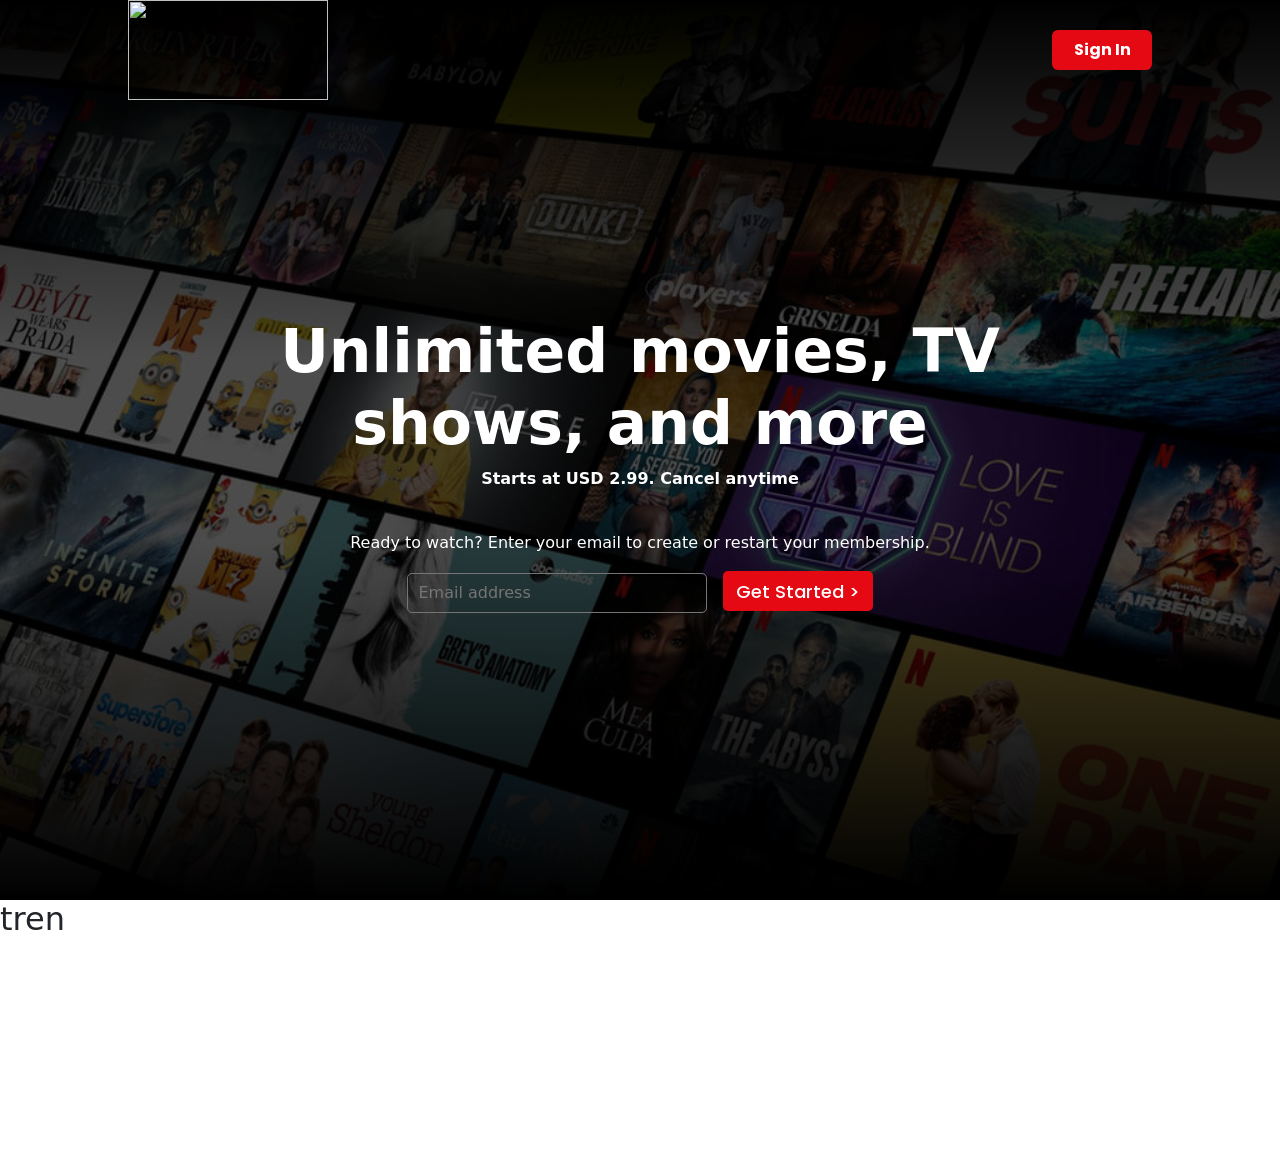
==== index.html @ cf24948c "first commit" ====
<!DOCTYPE html>
<html lang="en">
<head>
    <meta charset="UTF-8">
    <meta name="viewport" content="width=device-width, initial-scale=1.0">
    <link rel="stylesheet" href="styles.css">
    <link href="https://cdn.jsdelivr.net/npm/bootstrap@5.3.7/dist/css/bootstrap.min.css" rel="stylesheet" integrity="sha384-LN+7fdVzj6u52u30Kp6M/trliBMCMKTyK833zpbD+pXdCLuTusPj697FH4R/5mcr" crossorigin="anonymous">
    <title>Netflix</title>
    <link rel="icon" href="D:\Marstech Full Stack Dev\Frontend Website\Front end project\images\icon.png">
    <link rel="preconnect" href="https://fonts.googleapis.com">
    <link rel="preconnect" href="https://fonts.gstatic.com" crossorigin>
    <link href="https://fonts.googleapis.com/css2?family=Poppins&display=swap" rel="stylesheet">

    </head>
<body>

    <div class="main">
        <div class="overlay"></div>
        <div class="overlay2"></div>
        <nav>
            <div class="top-logo">
                <a class="logo"><img src="D:\Marstech Full Stack Dev\Frontend Website\Front end project\images\logo.png" alt=""></a>
            </div>
            <div class="search-btn">
                <button class="btn" type="submit">Sign In</button>
            </div>
        </nav>

        <div class="hero-section">
            <h1 class="title">Unlimited movies, TV <br/> shows, and more</h1>
            <p class="sub-title">Starts at USD 2.99. Cancel anytime</p>
            <p class="text">Ready to watch? Enter your email to create or restart your membership.</p>
            <div class="email-input">
                <input type="email" placeholder="Email address">
                <button class="get-start">Get Started  ></button>
            </div>
        </div>


        
    </div>

    
    <!-- <div class="down-line">
        <img src="D:\Marstech Full Stack Dev\Frontend Website\Front end project\images\downLine.jpg" alt="">
    </div> -->

    <div class="second">
        
        <div>
            <h2>tren</h2>
        </div>

        

        
    </div>

    
    

<script src="https://cdn.jsdelivr.net/npm/bootstrap@5.3.7/dist/js/bootstrap.bundle.min.js" integrity="sha384-ndDqU0Gzau9qJ1lfW4pNLlhNTkCfHzAVBReH9diLvGRem5+R9g2FzA8ZGN954O5Q" crossorigin="anonymous"></script>
</body>
</html>
---- styles.css ----
*{
    margin: 0px;
    padding: 0px;
    box-sizing: border-box;
}

.main{
    background-image: url("./images/bgimg.jpg");
    background-position: center;
    background-repeat: no-repeat;
    background-size: cover;
    width: 100%;
    height: 100vh;
    position: static;
}

.overlay{
    width: 100%;
    height: 100vh;
    position: absolute;
    z-index: 1;
    background: linear-gradient(to bottom, rgba(0, 0, 0, 1), transparent 40%, transparent 60%, rgba(0, 0, 0, 1));
}

.overlay2{
    width: 100%;
    height: 100vh;
    position: absolute;
    background-color: black;
    opacity: 0.6;
    z-index: 1;
}

nav{
    display: flex;
    justify-content: space-between;
    position: relative;
}

.top-logo img{
    width: 200px;
    height: 100px;
    position: absolute;
    z-index: 2;
    left: 10%;
    cursor: pointer;
}

.search-btn .btn{
    width: 100px;
    height: 40px;
    background-color: #E50914;
    color: white;
    font-weight: 700;
    font-family: "Poppins";
    text-align: center;
    position: absolute;
    z-index: 2;
    right: 10%;
    top: 30px;
    transition: 0.1s ease;
    border: 0;
}

.search-btn .btn:hover{
    background-color: #bb131c;
    color: white;
}

.hero-section{
    text-align: center;
    position: absolute;
    color: white;
    z-index: 3;
    height: 95vh;
    width: 100%;
    top: 35%;
}

.title{
    font-weight: 700;
    font-size: 60px; 
}

.sub-title{
    font-weight: 700;
}

.text{
    font-weight: 300;
    margin-top: 40px;
}

.email-input input{
    width: 300px;
    height: 40px;
    border: 1px solid #757575;
    background-color: transparent;
    color: white;
    padding-left: 10px;
    padding-bottom: 5px;
    padding-top: 3.5px;
    align-items: center;
    border-radius: 5px;
}

.email-input .get-start{
    border: 0;
    height: 40px;
    width: 150px;
    background-color: #E50914;
    color: white;
    margin-left: 10px;
    border-radius: 5px;
    font-size: 18px;
    font-family: "Poppins";
    font-weight: 500;
    transition: 0.1s ease;
}

.email-input .get-start:hover{
    background-color: #bb131c;
    color: white;
}

/* .down-line{
    border: 0;
    background: linear-gradient(to bottom, rgba(0, 0, 0, 1), transparent 90%, rgba(0, 0, 0, 1));

}

.down-line img{
    width: 100%;
    position: relative;
} */

.col-md-4 img{
    width: 500px;
}
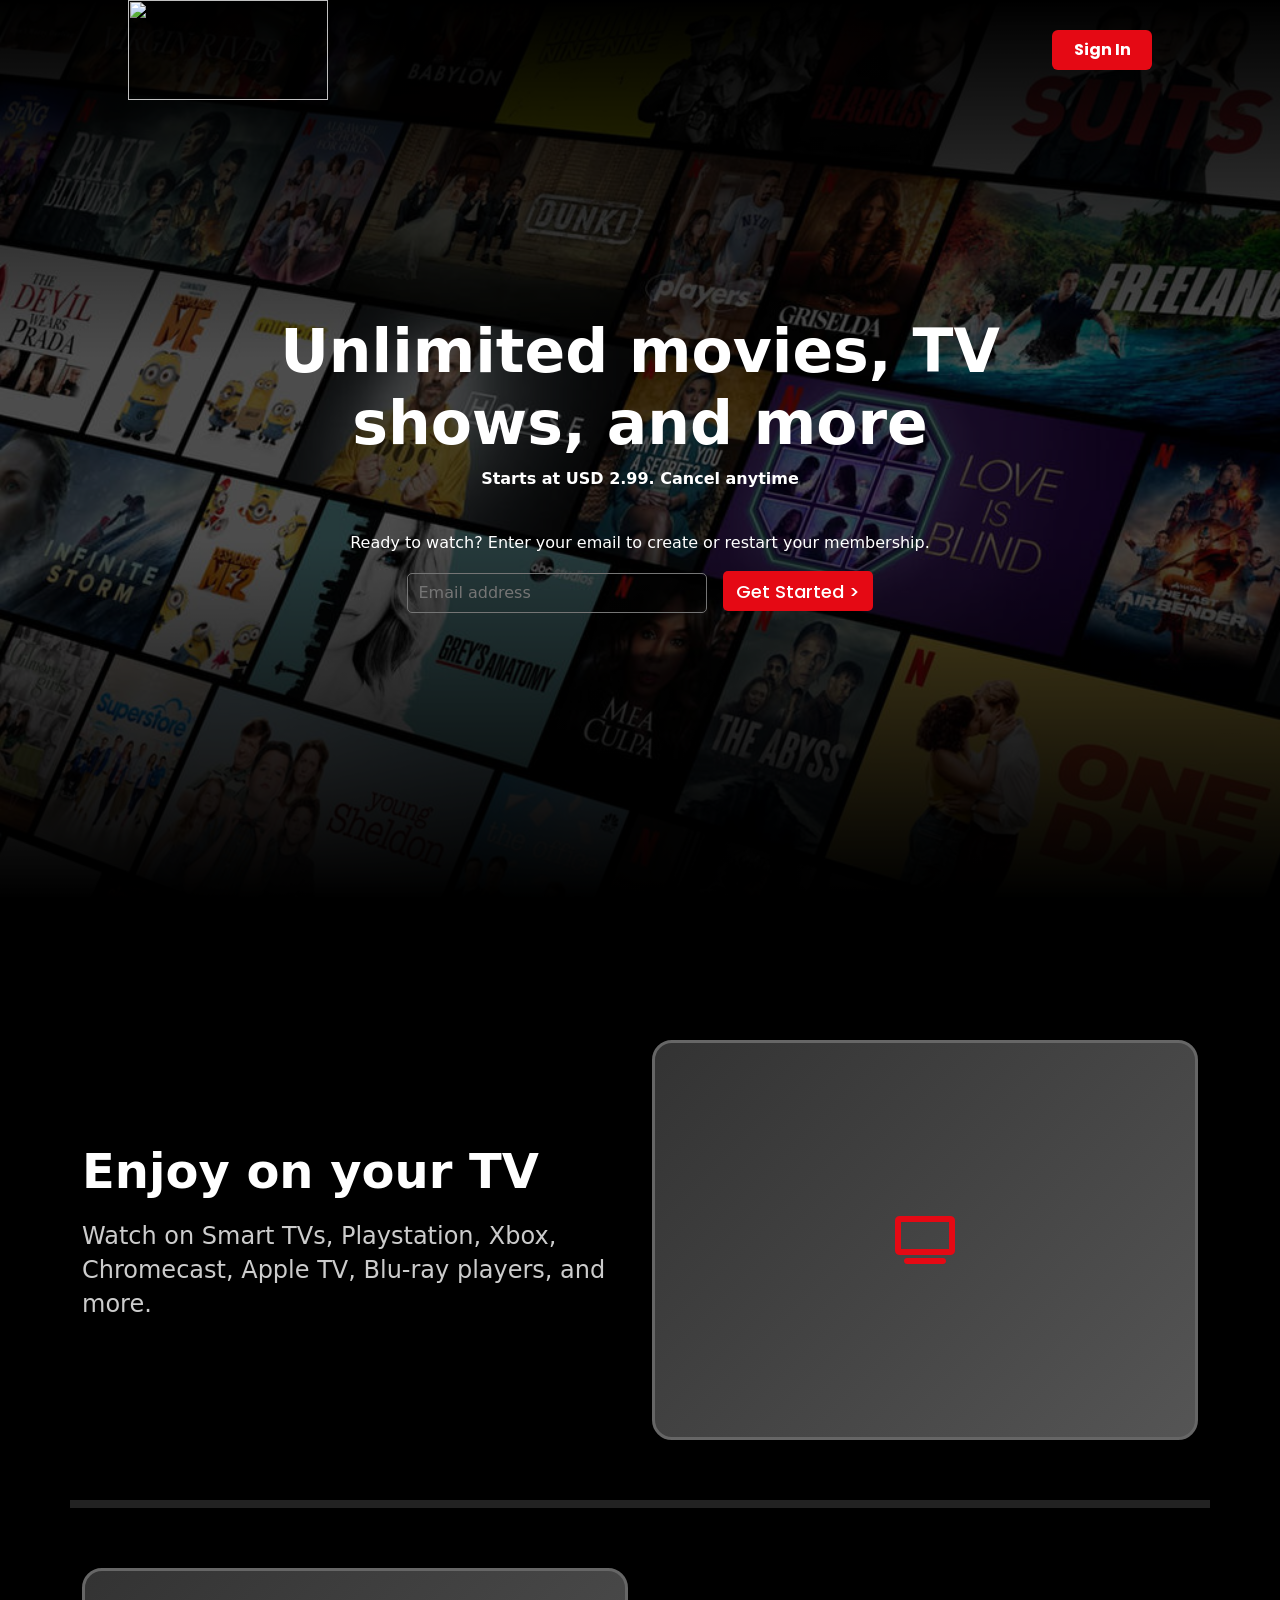
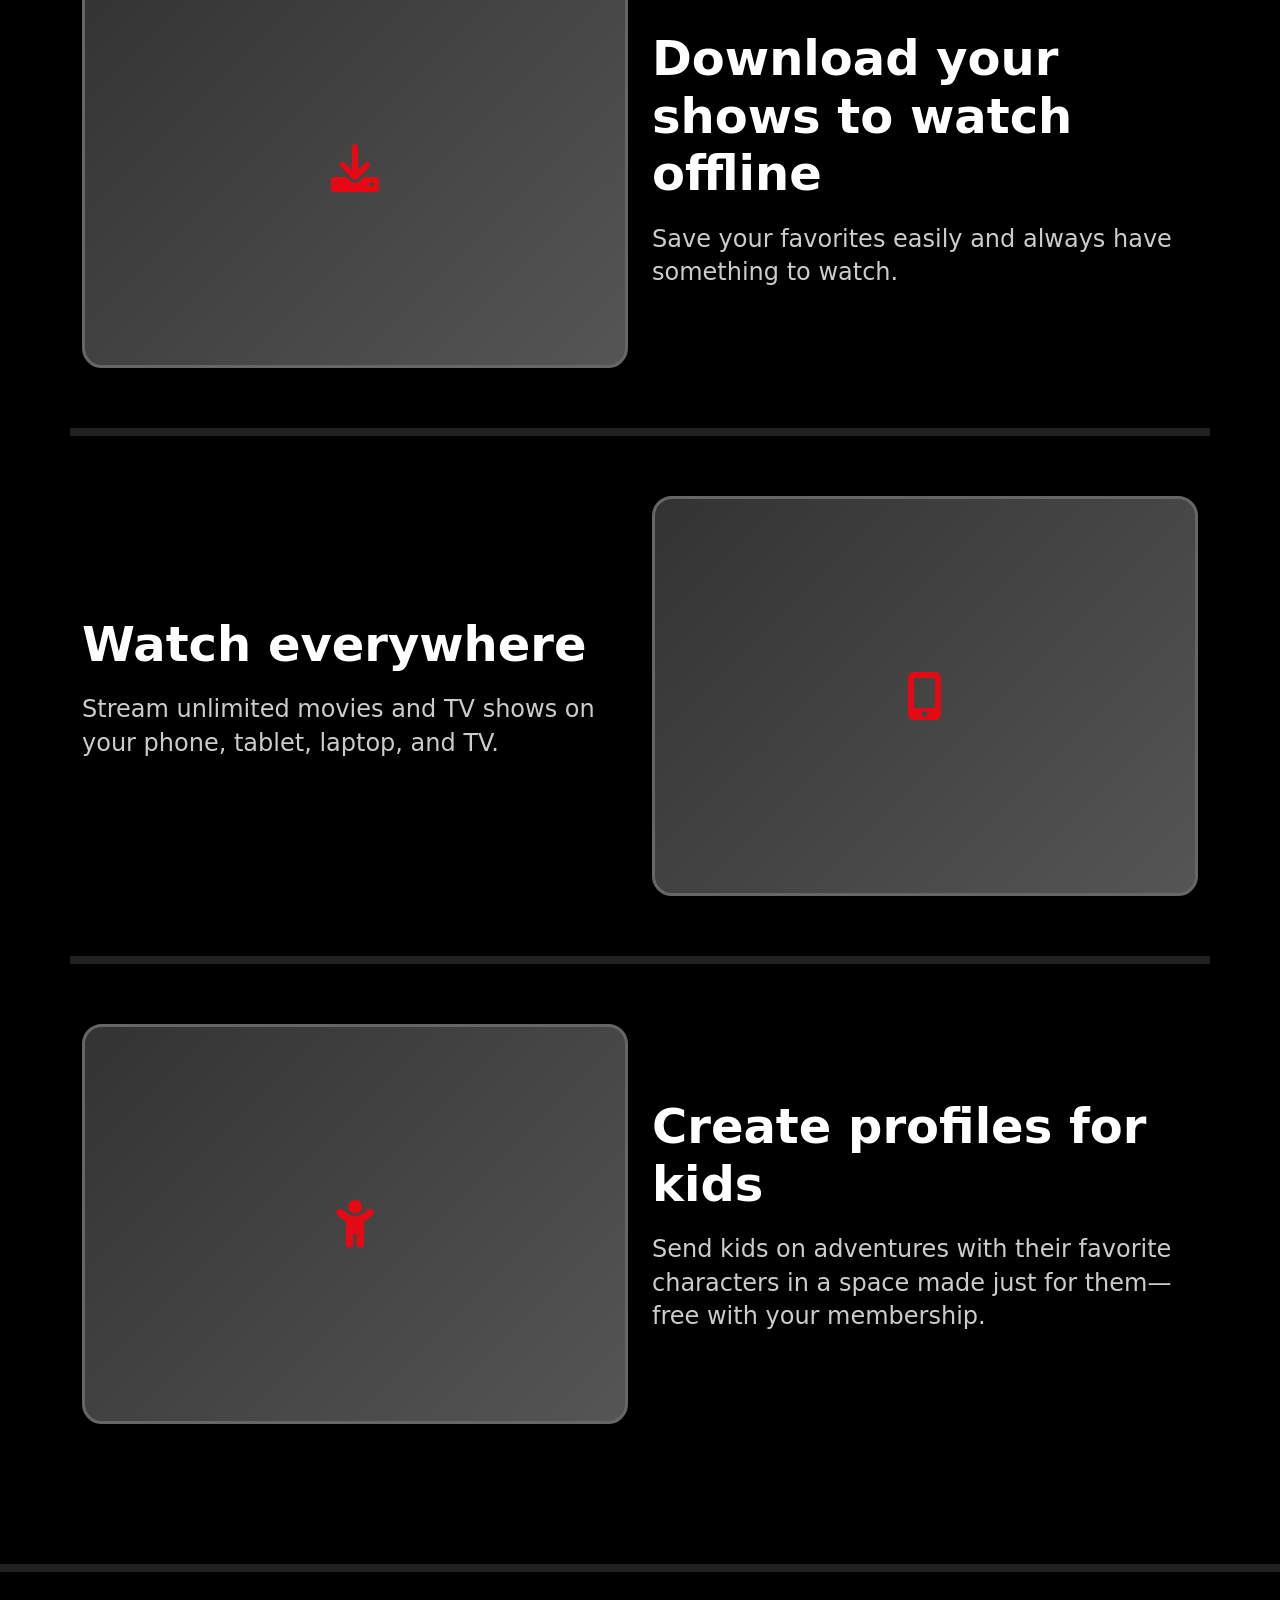
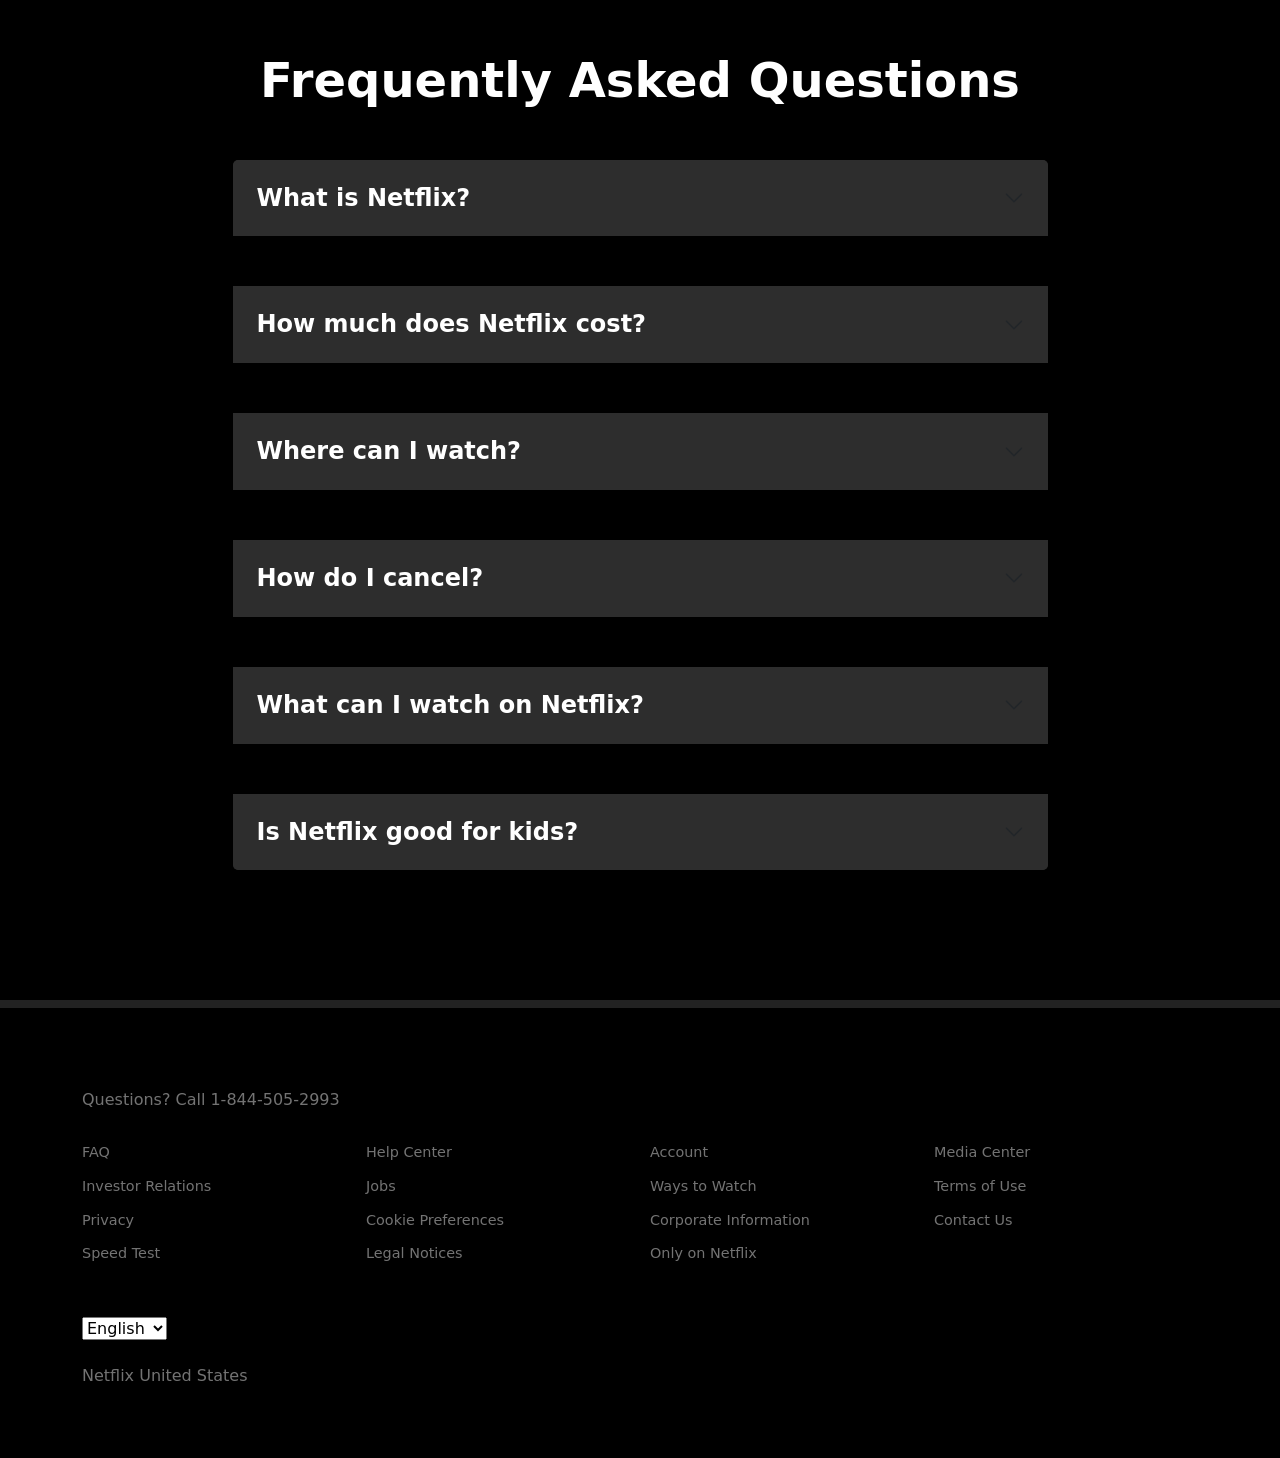
==== commit b995fd42: "final commit" ====
--- a/index.html
+++ b/index.html
@@ -9,8 +9,101 @@
     <link rel="icon" href="D:\Marstech Full Stack Dev\Frontend Website\Front end project\images\icon.png">
     <link rel="preconnect" href="https://fonts.googleapis.com">
     <link rel="preconnect" href="https://fonts.gstatic.com" crossorigin>
-    <link href="https://fonts.googleapis.com/css2?family=Poppins&display=swap" rel="stylesheet">
-
+    <link href="https://fonts.googleapis.com/css2?family=Poppins&display=swap" rel="stylesheet">    
+    <link href="https://cdnjs.cloudflare.com/ajax/libs/bootstrap/5.3.0/css/bootstrap.min.css" rel="stylesheet">
+    <link href="https://cdnjs.cloudflare.com/ajax/libs/font-awesome/6.0.0/css/all.min.css" rel="stylesheet">
+
+    <style>
+        
+        /* FAQ Section */
+        .faq {
+            background: #000;
+            padding: 80px 0;
+            border-top: 8px solid #222;
+        }
+
+        .faq h2 {
+            text-align: center;
+            font-size: 3rem;
+            font-weight: 900;
+            margin-bottom: 50px;
+        }
+
+        .accordion {
+            max-width: 815px;
+            margin: 0 auto 50px;
+        }
+
+        .accordion-item {
+            background: #2d2d2d;
+            border: none;
+            margin-bottom: 8px;
+        }
+
+        .accordion-button {
+            background: #2d2d2d;
+            color: #fff;
+            border: none;
+            padding: 24px;
+            font-size: 1.5rem;
+            font-weight: 400;
+        }
+
+        .accordion-button:not(.collapsed) {
+            background: #2d2d2d;
+            color: #fff;
+            box-shadow: none;
+        }
+
+        .accordion-button:focus {
+            box-shadow: none;
+        }
+
+        .accordion-body {
+            background: #2d2d2d;
+            color: #fff;
+            padding: 24px;
+            font-size: 1.5rem;
+        }
+
+
+        
+              /* Footer */
+
+        
+        .footer {
+            background: #000;
+            padding: 80px 0 40px;
+            border-top: 8px solid #222;
+        }
+
+        .footer p {
+            color: #737373;
+            margin-bottom: 30px;
+        }
+
+        .footer-links {
+            display: grid;
+            grid-template-columns: repeat(auto-fit, minmax(200px, 1fr));
+            gap: 20px;
+            margin-bottom: 40px;
+        }
+
+        .footer-links a {
+            color: #737373;
+            text-decoration: none;
+            font-size: 0.9rem;
+            margin-bottom: 12px;
+            display: block;
+        }
+
+        .footer-links a:hover {
+            text-decoration: underline;
+        }
+
+        
+
+    </style>
     </head>
 <body>
 
@@ -40,21 +133,189 @@
         
     </div>
 
-    
-    <!-- <div class="down-line">
-        <img src="D:\Marstech Full Stack Dev\Frontend Website\Front end project\images\downLine.jpg" alt="">
-    </div> -->
-
-    <div class="second">
-        
-        <div>
-            <h2>tren</h2>
+    <section class="features">
+        <div class="container">
+            <!-- Feature 1 -->
+            <div class="row feature-row align-items-center">
+                <div class="col-lg-6 feature-text">
+                    <h2>Enjoy on your TV</h2>
+                    <p>Watch on Smart TVs, Playstation, Xbox, Chromecast, Apple TV, Blu-ray players, and more.</p>
+                </div>
+                <div class="col-lg-6 feature-image">
+                    <div class="device-mockup">
+                        <i class="fas fa-tv"></i>
+                    </div>
+                </div>
+            </div>
+
+            <!-- Feature 2 -->
+            <div class="row feature-row align-items-center">
+                <div class="col-lg-6 feature-image order-lg-1">
+                    <div class="device-mockup">
+                        <i class="fas fa-download"></i>
+                    </div>
+                </div>
+                <div class="col-lg-6 feature-text order-lg-2">
+                    <h2>Download your shows to watch offline</h2>
+                    <p>Save your favorites easily and always have something to watch.</p>
+                </div>
+            </div>
+
+            <!-- Feature 3 -->
+            <div class="row feature-row align-items-center">
+                <div class="col-lg-6 feature-text">
+                    <h2>Watch everywhere</h2>
+                    <p>Stream unlimited movies and TV shows on your phone, tablet, laptop, and TV.</p>
+                </div>
+                <div class="col-lg-6 feature-image">
+                    <div class="device-mockup">
+                        <i class="fas fa-mobile-alt"></i>
+                    </div>
+                </div>
+            </div>
+
+            <!-- Feature 4 -->
+            <div class="row feature-row align-items-center">
+                <div class="col-lg-6 feature-image order-lg-1">
+                    <div class="device-mockup">
+                        <i class="fas fa-child"></i>
+                    </div>
+                </div>
+                <div class="col-lg-6 feature-text order-lg-2">
+                    <h2>Create profiles for kids</h2>
+                    <p>Send kids on adventures with their favorite characters in a space made just for them—free with your membership.</p>
+                </div>
+            </div>
         </div>
-
-        
-
-        
-    </div>
+    </section>
+
+    <!-- FAQ Section -->
+    <section class="faq">
+        <div class="container">
+            <h2>Frequently Asked Questions</h2>
+            
+            <div class="accordion" id="faqAccordion">
+                <div class="accordion-item">
+                    <h2 class="accordion-header">
+                        <button class="accordion-button collapsed" type="button" data-bs-toggle="collapse" data-bs-target="#faq1">
+                            What is Netflix?
+                        </button>
+                    </h2>
+                    <div id="faq1" class="accordion-collapse collapse" data-bs-parent="#faqAccordion">
+                        <div class="accordion-body">
+                            Netflix is a streaming service that offers a wide variety of award-winning TV shows, movies and documentaries on thousands of internet-connected devices.
+                        </div>
+                    </div>
+                </div>
+
+                <div class="accordion-item">
+                    <h2 class="accordion-header">
+                        <button class="accordion-button collapsed" type="button" data-bs-toggle="collapse" data-bs-target="#faq2">
+                            How much does Netflix cost?
+                        </button>
+                    </h2>
+                    <div id="faq2" class="accordion-collapse collapse" data-bs-parent="#faqAccordion">
+                        <div class="accordion-body">
+                            Watch Netflix on your smartphone, tablet, Smart TV, laptop, or streaming device, all for one fixed monthly fee.
+                        </div>
+                    </div>
+                </div>
+
+                <div class="accordion-item">
+                    <h2 class="accordion-header">
+                        <button class="accordion-button collapsed" type="button" data-bs-toggle="collapse" data-bs-target="#faq3">
+                            Where can I watch?
+                        </button>
+                    </h2>
+                    <div id="faq3" class="accordion-collapse collapse" data-bs-parent="#faqAccordion">
+                        <div class="accordion-body">
+                            Watch anywhere, anytime. Sign in with your Netflix account to watch instantly on the web or on any device.
+                        </div>
+                    </div>
+                </div>
+
+                <div class="accordion-item">
+                    <h2 class="accordion-header">
+                        <button class="accordion-button collapsed" type="button" data-bs-toggle="collapse" data-bs-target="#faq4">
+                            How do I cancel?
+                        </button>
+                    </h2>
+                    <div id="faq4" class="accordion-collapse collapse" data-bs-parent="#faqAccordion">
+                        <div class="accordion-body">
+                            Netflix is flexible. There are no pesky contracts and no commitments. You can easily cancel your account online in two clicks.
+                        </div>
+                    </div>
+                </div>
+
+                <div class="accordion-item">
+                    <h2 class="accordion-header">
+                        <button class="accordion-button collapsed" type="button" data-bs-toggle="collapse" data-bs-target="#faq5">
+                            What can I watch on Netflix?
+                        </button>
+                    </h2>
+                    <div id="faq5" class="accordion-collapse collapse" data-bs-parent="#faqAccordion">
+                        <div class="accordion-body">
+                            Netflix has an extensive library of feature films, documentaries, TV shows, anime, award-winning originals, and more.
+                        </div>
+                    </div>
+                </div>
+
+                <div class="accordion-item">
+                    <h2 class="accordion-header">
+                        <button class="accordion-button collapsed" type="button" data-bs-toggle="collapse" data-bs-target="#faq6">
+                            Is Netflix good for kids?
+                        </button>
+                    </h2>
+                    <div id="faq6" class="accordion-collapse collapse" data-bs-parent="#faqAccordion">
+                        <div class="accordion-body">
+                            The Netflix Kids experience is included in your membership to give parents control while kids enjoy family-friendly TV shows and movies.
+                        </div>
+                    </div>
+                </div>
+            </div>
+        </div>
+    </section>
+
+    <!-- Footer -->
+    <footer class="footer">
+        <div class="container">
+            <p>Questions? Call 1-844-505-2993</p>
+            
+            <div class="footer-links">
+                <div>
+                    <a href="#">FAQ</a>
+                    <a href="#">Investor Relations</a>
+                    <a href="#">Privacy</a>
+                    <a href="#">Speed Test</a>
+                </div>
+                <div>
+                    <a href="#">Help Center</a>
+                    <a href="#">Jobs</a>
+                    <a href="#">Cookie Preferences</a>
+                    <a href="#">Legal Notices</a>
+                </div>
+                <div>
+                    <a href="#">Account</a>
+                    <a href="#">Ways to Watch</a>
+                    <a href="#">Corporate Information</a>
+                    <a href="#">Only on Netflix</a>
+                </div>
+                <div>
+                    <a href="#">Media Center</a>
+                    <a href="#">Terms of Use</a>
+                    <a href="#">Contact Us</a>
+                </div>
+            </div>
+
+            <select class="language-select mb-4">
+                <option>English</option>
+                <option>Español</option>
+            </select>
+
+            <p>Netflix United States</p>
+        </div>
+    </footer>
+
 
     
     
--- a/styles.css
+++ b/styles.css
@@ -123,18 +123,77 @@
     color: white;
 }
 
-/* .down-line{
-    border: 0;
-    background: linear-gradient(to bottom, rgba(0, 0, 0, 1), transparent 90%, rgba(0, 0, 0, 1));
-
-}
-
-.down-line img{
-    width: 100%;
-    position: relative;
-} */
 
 .col-md-4 img{
     width: 500px;
 }
 
+
+
+        /* Features Section */
+        .features {
+            background: #000;
+            padding: 80px 0;
+        }
+
+        .feature-row {
+            padding: 60px 0;
+            border-bottom: 8px solid #222;
+        }
+
+        .feature-row:last-child {
+            border-bottom: none;
+        }
+
+        .feature-text h2 {
+            font-size: 3rem;
+            font-weight: 900;
+            margin-bottom: 20px;
+        }
+
+        .feature-text p {
+            font-size: 1.5rem;
+            color: #ccc;
+            line-height: 1.4;
+        }
+
+        .feature-image {
+            display: flex;
+            align-items: center;
+            justify-content: center;
+            position: relative;
+        }
+
+        .feature-image img {
+            width: 100%;
+            height: auto;
+            border-radius: 8px;
+        }
+
+        .device-mockup {
+            width: 100%;
+            height: 400px;
+            background: linear-gradient(135deg, #333, #555);
+            border-radius: 20px;
+            display: flex;
+            align-items: center;
+            justify-content: center;
+            color: #e50914;
+            font-size: 3rem;
+            border: 3px solid #666;
+            transition: 0.5s ease;
+        }
+
+        .device-mockup:hover{
+            color: white;
+            cursor: pointer;
+        }
+
+
+        .container h2{
+            color: white;
+        }
+
+        .accordion-button{
+            font-weight: 700 !important;
+        }
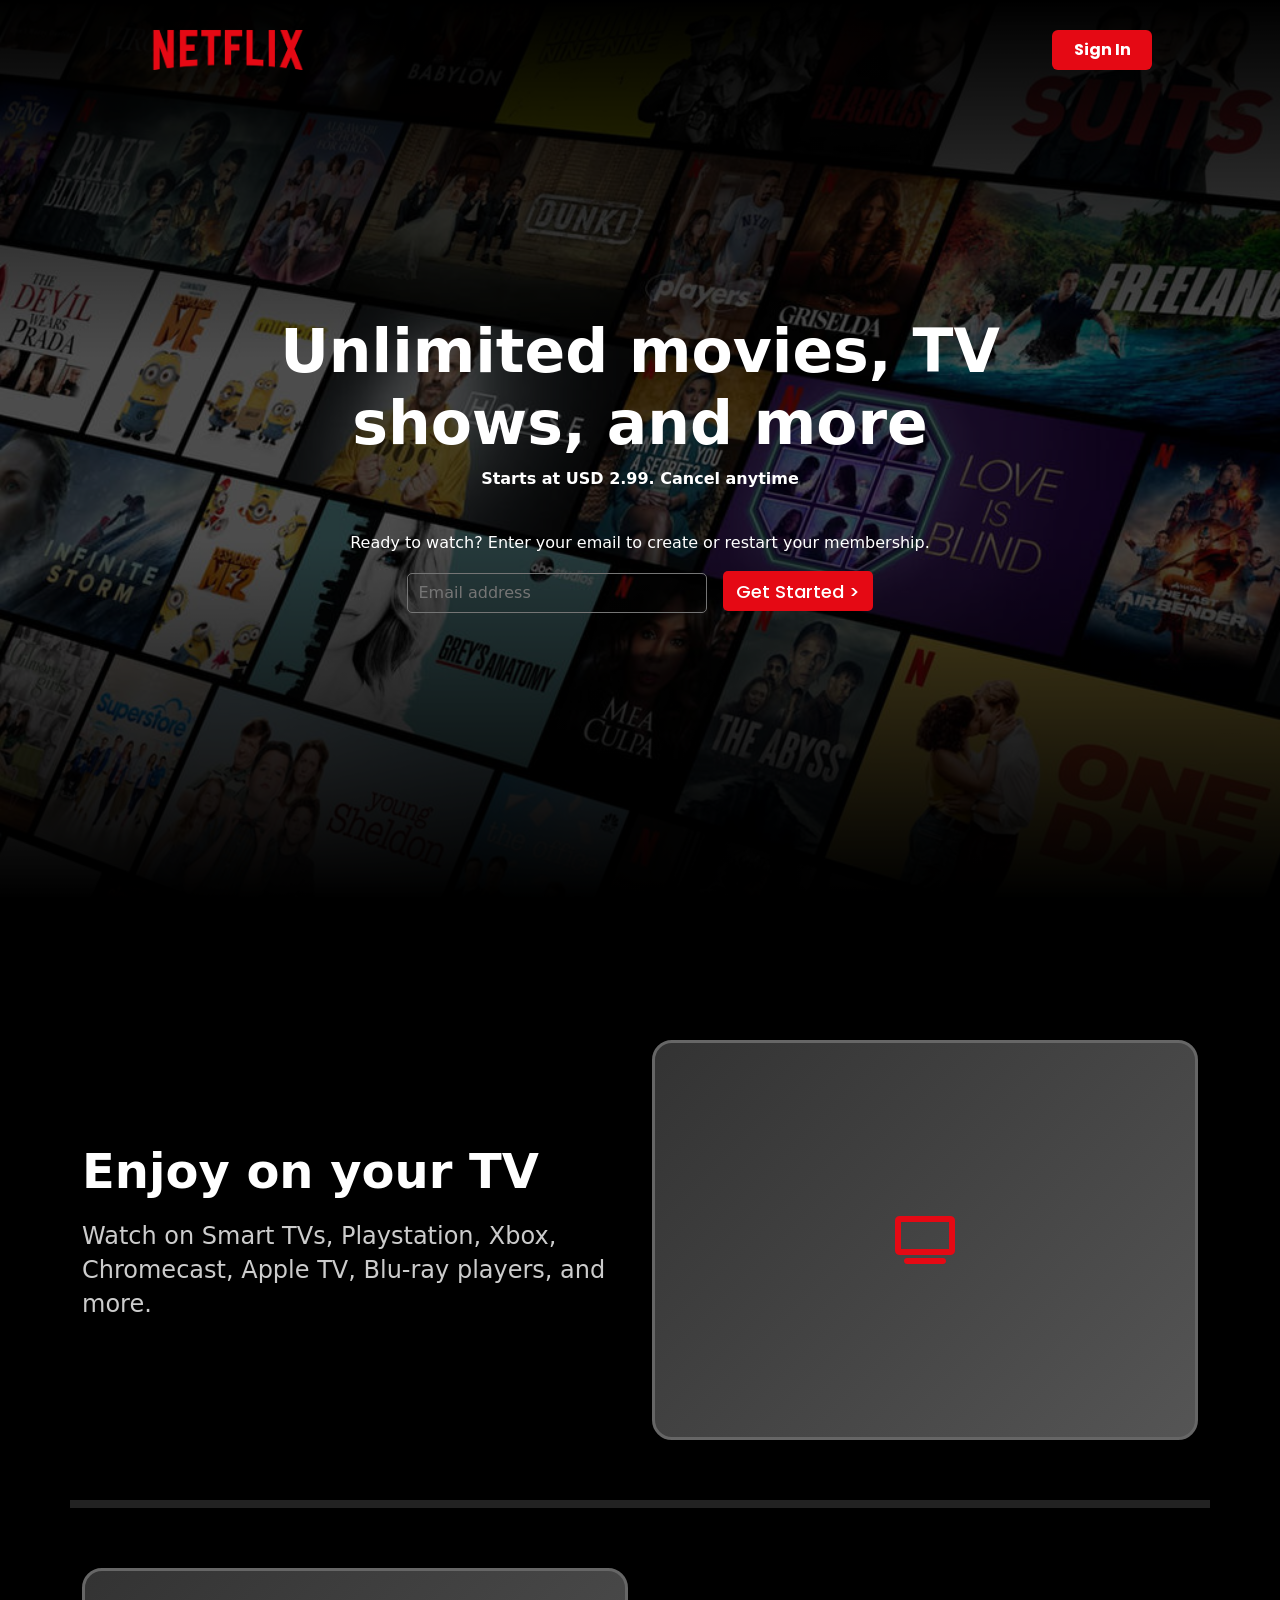
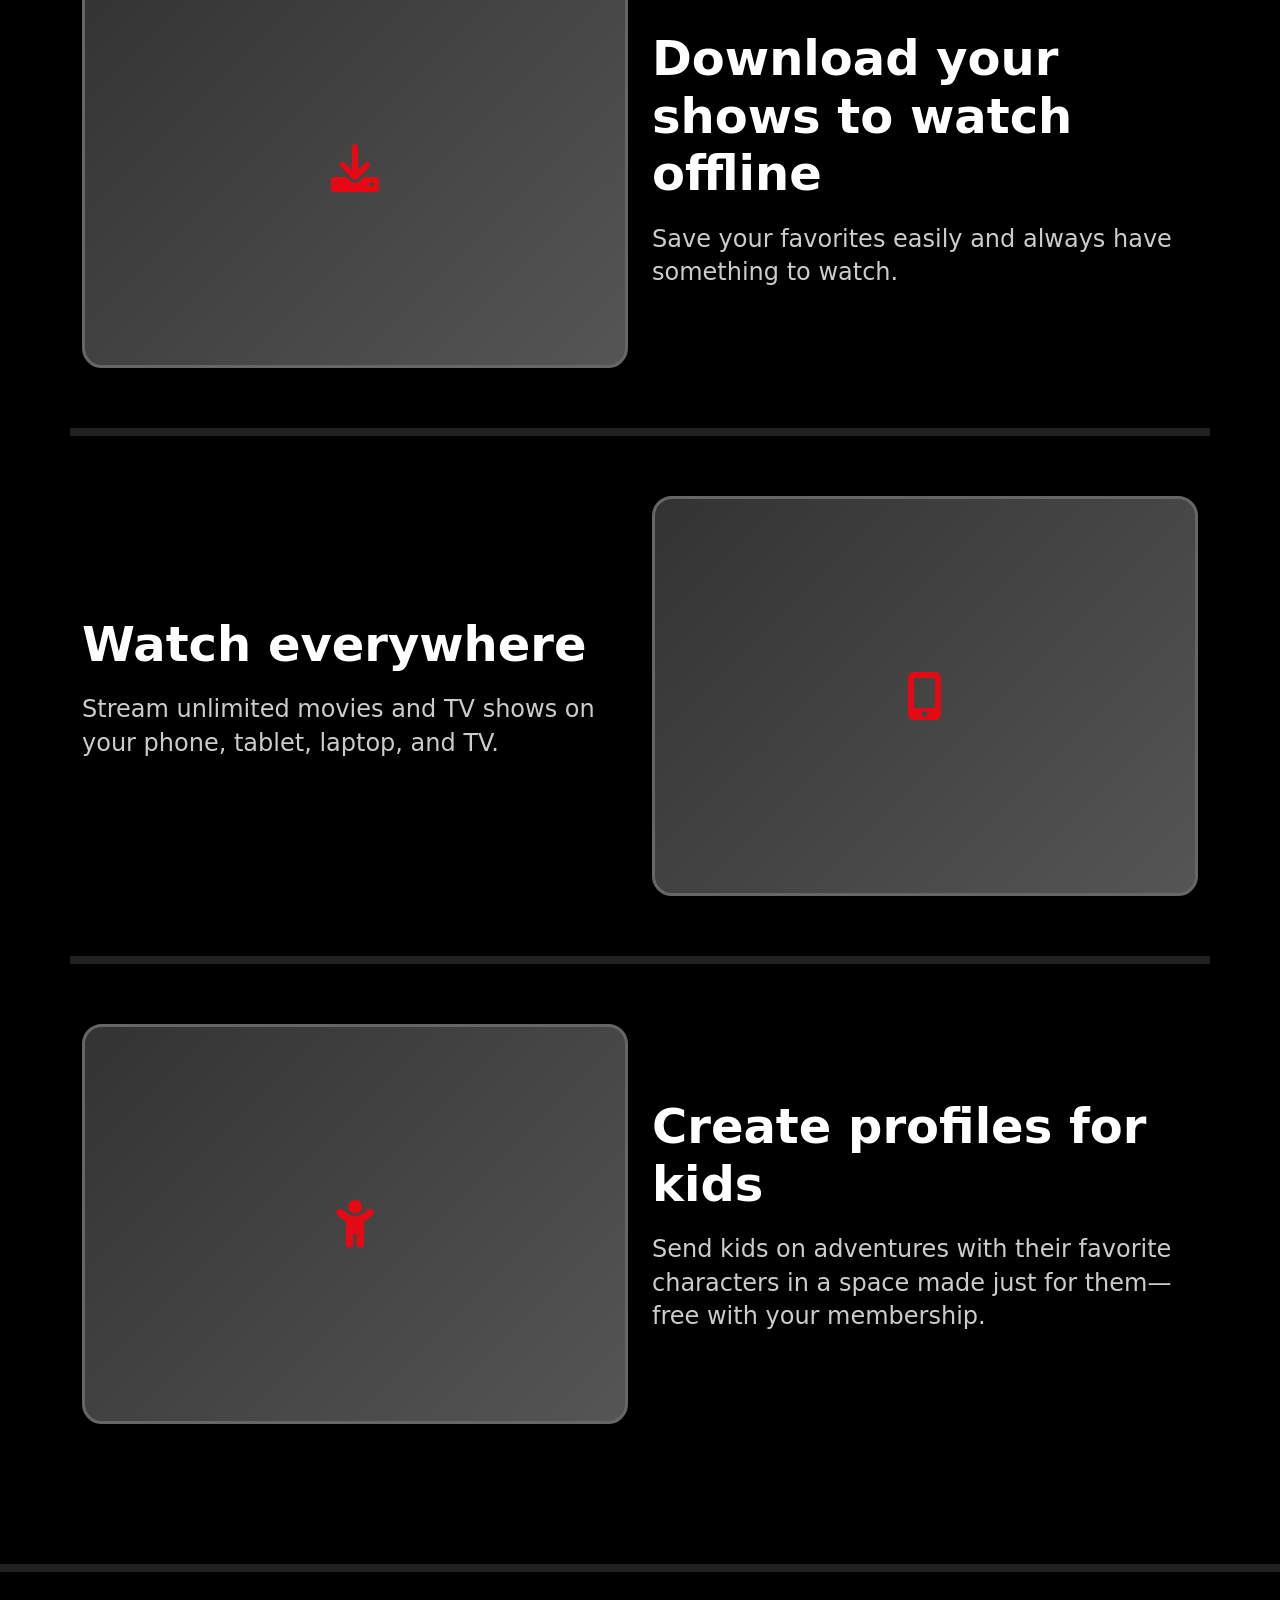
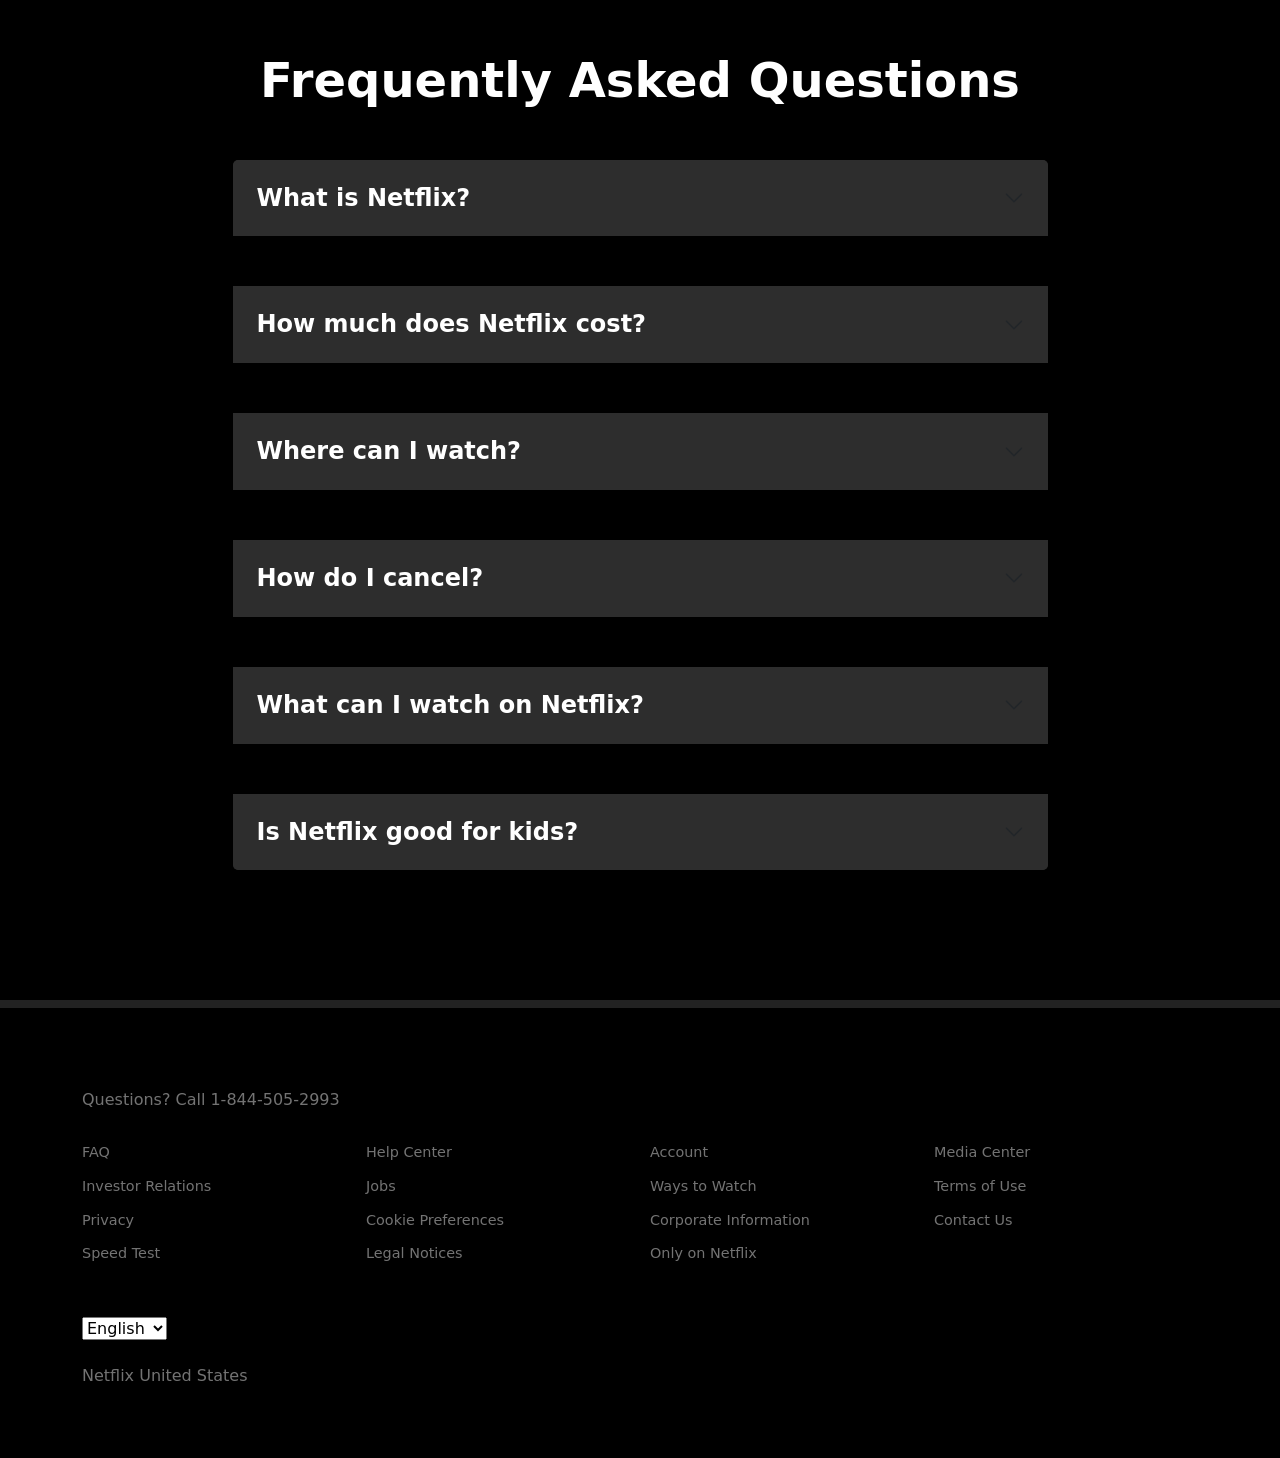
==== commit a6828278: "final commit" ====
--- a/index.html
+++ b/index.html
@@ -6,11 +6,10 @@
     <link rel="stylesheet" href="styles.css">
     <link href="https://cdn.jsdelivr.net/npm/bootstrap@5.3.7/dist/css/bootstrap.min.css" rel="stylesheet" integrity="sha384-LN+7fdVzj6u52u30Kp6M/trliBMCMKTyK833zpbD+pXdCLuTusPj697FH4R/5mcr" crossorigin="anonymous">
     <title>Netflix</title>
-    <link rel="icon" href="D:\Marstech Full Stack Dev\Frontend Website\Front end project\images\icon.png">
+    <link rel="icon" href="images/icon.png">
     <link rel="preconnect" href="https://fonts.googleapis.com">
     <link rel="preconnect" href="https://fonts.gstatic.com" crossorigin>
     <link href="https://fonts.googleapis.com/css2?family=Poppins&display=swap" rel="stylesheet">    
-    <link href="https://cdnjs.cloudflare.com/ajax/libs/bootstrap/5.3.0/css/bootstrap.min.css" rel="stylesheet">
     <link href="https://cdnjs.cloudflare.com/ajax/libs/font-awesome/6.0.0/css/all.min.css" rel="stylesheet">
 
     <style>
@@ -112,7 +111,7 @@
         <div class="overlay2"></div>
         <nav>
             <div class="top-logo">
-                <a class="logo"><img src="D:\Marstech Full Stack Dev\Frontend Website\Front end project\images\logo.png" alt=""></a>
+                <a class="logo"><img src="images/logo.png" alt="Netflix logo"></a>
             </div>
             <div class="search-btn">
                 <button class="btn" type="submit">Sign In</button>
